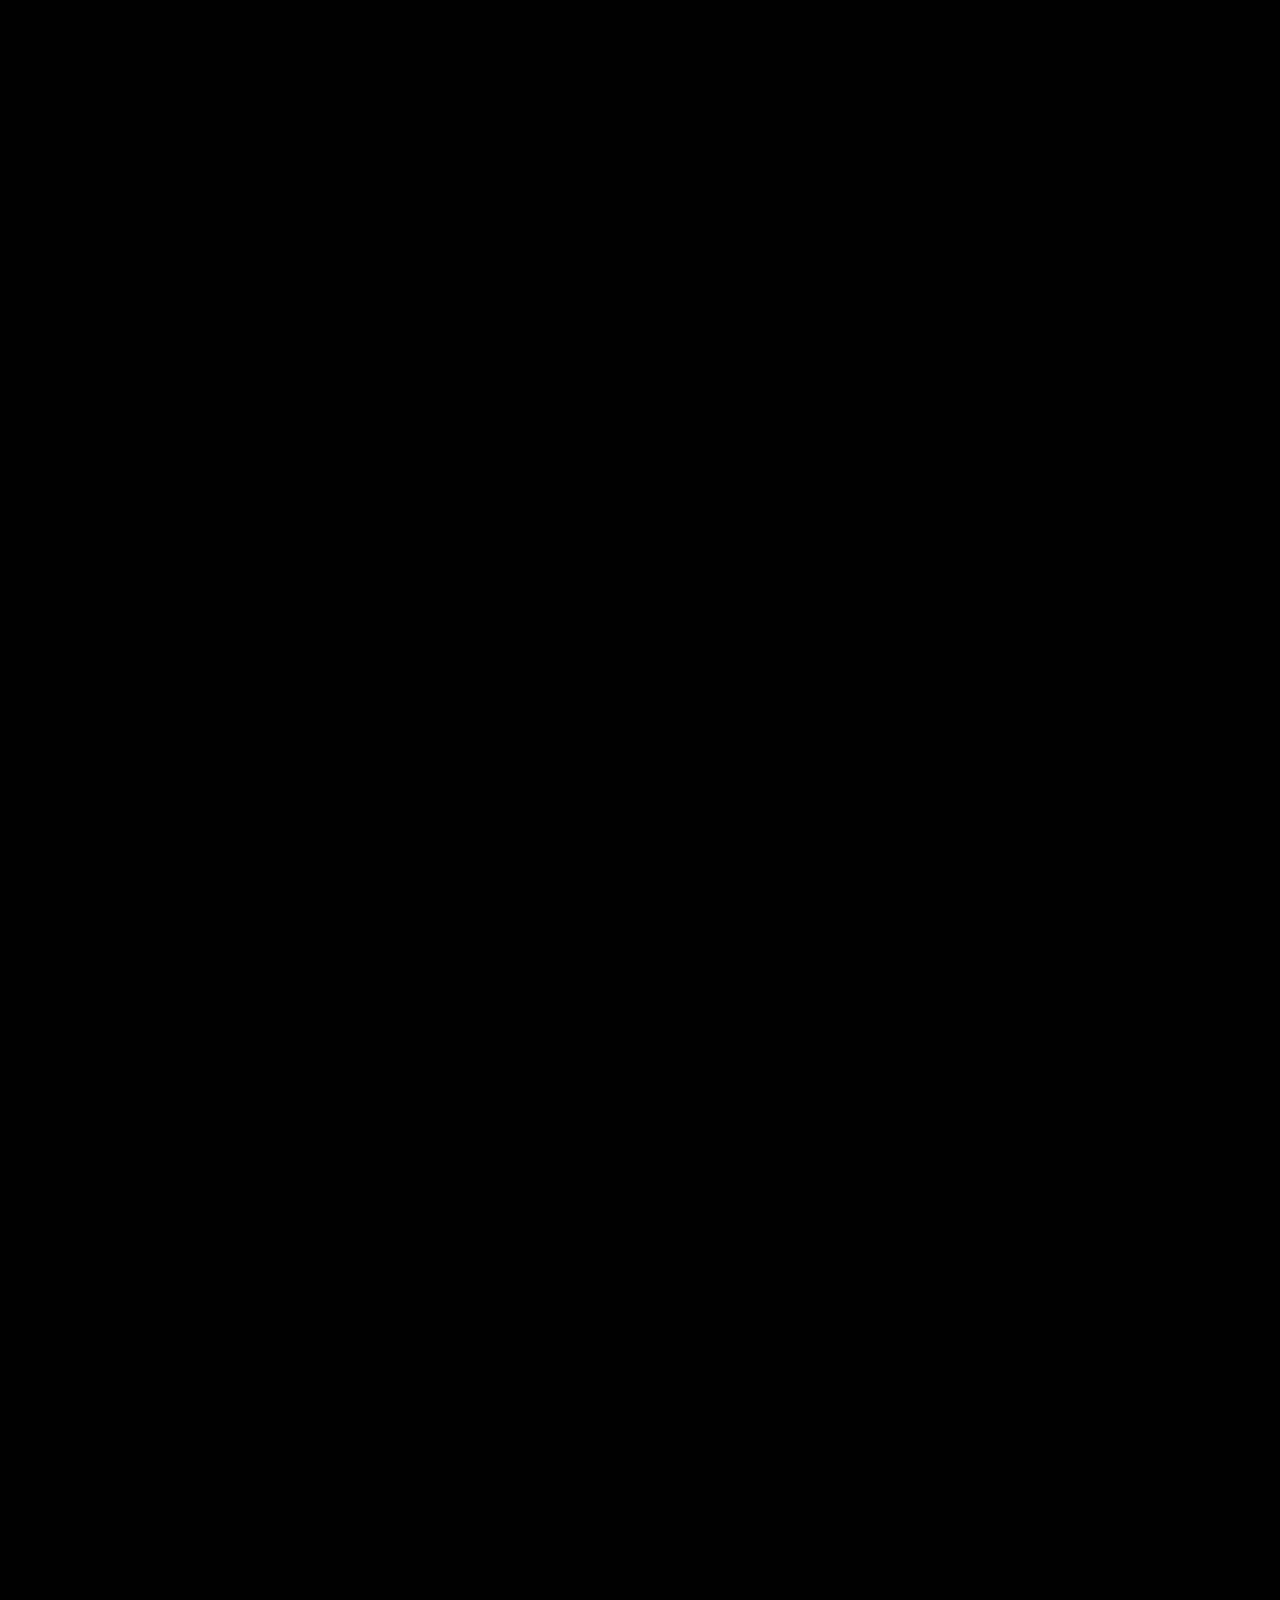
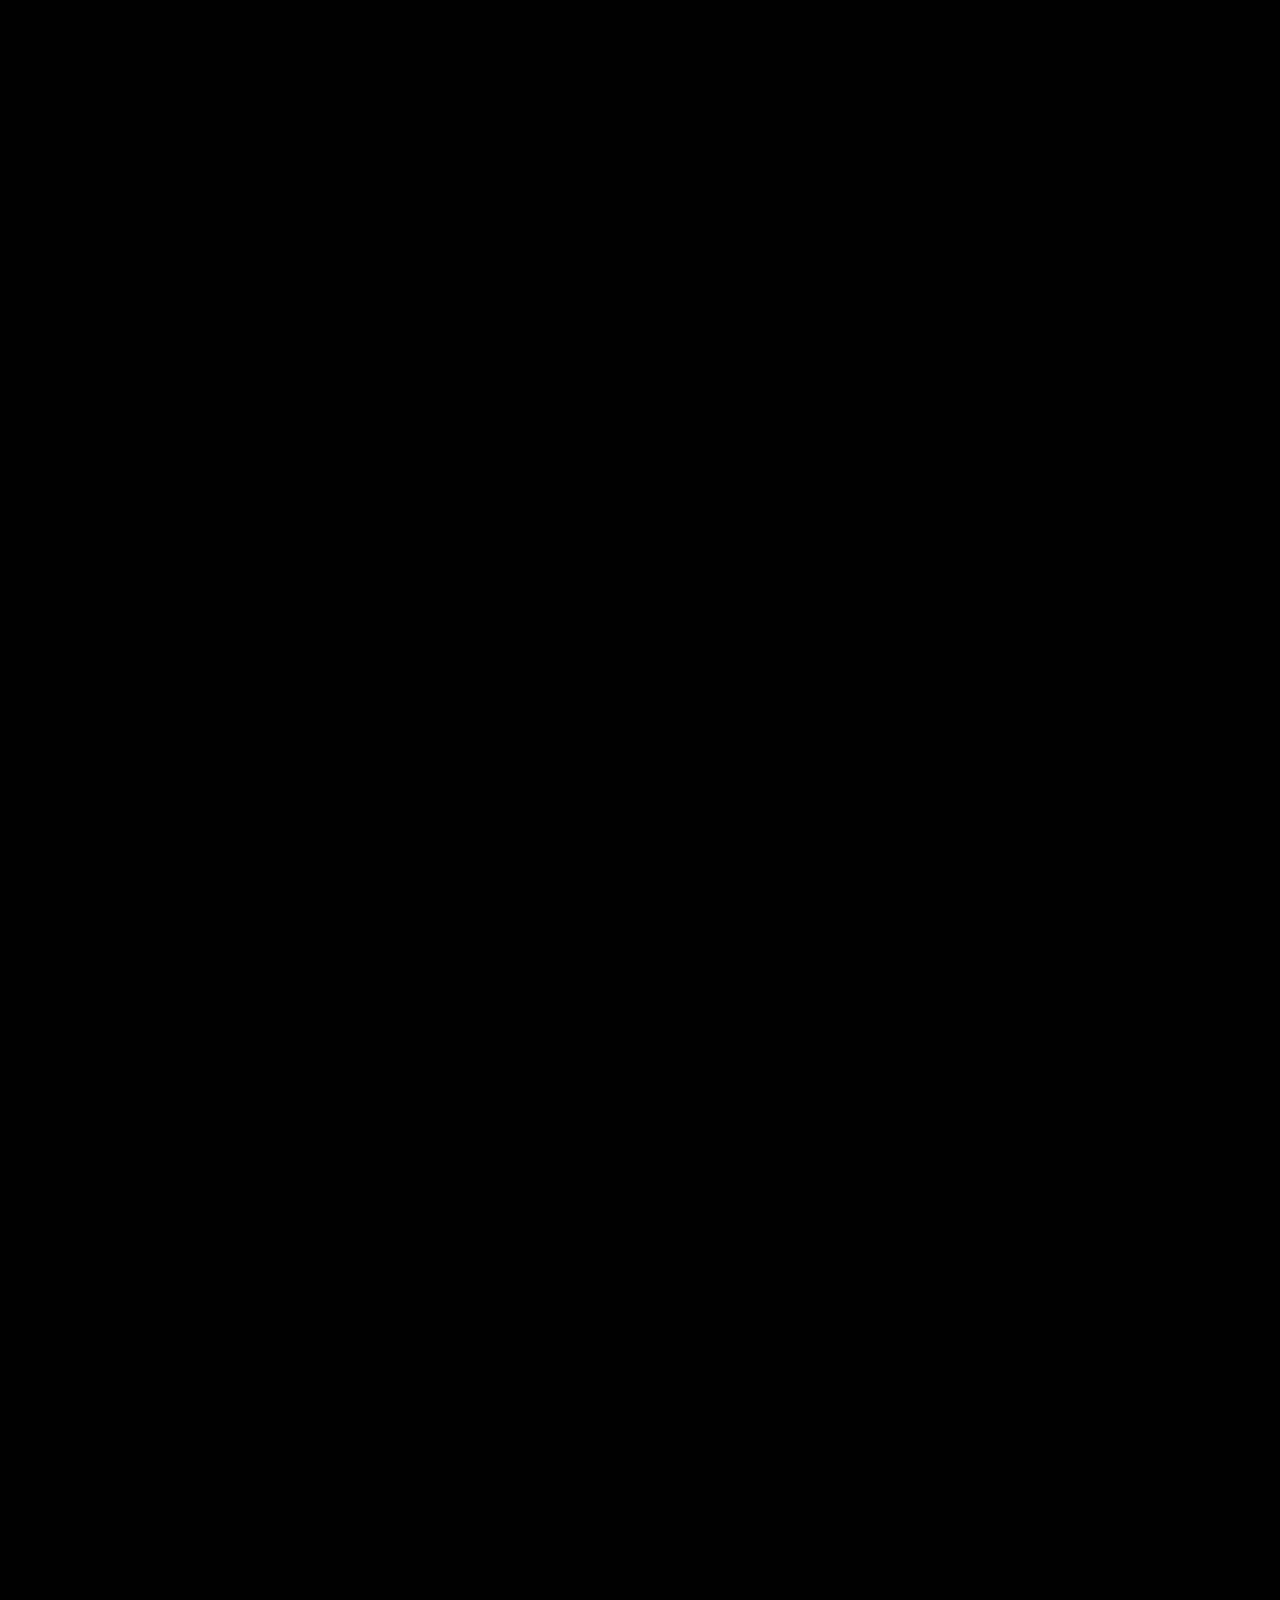
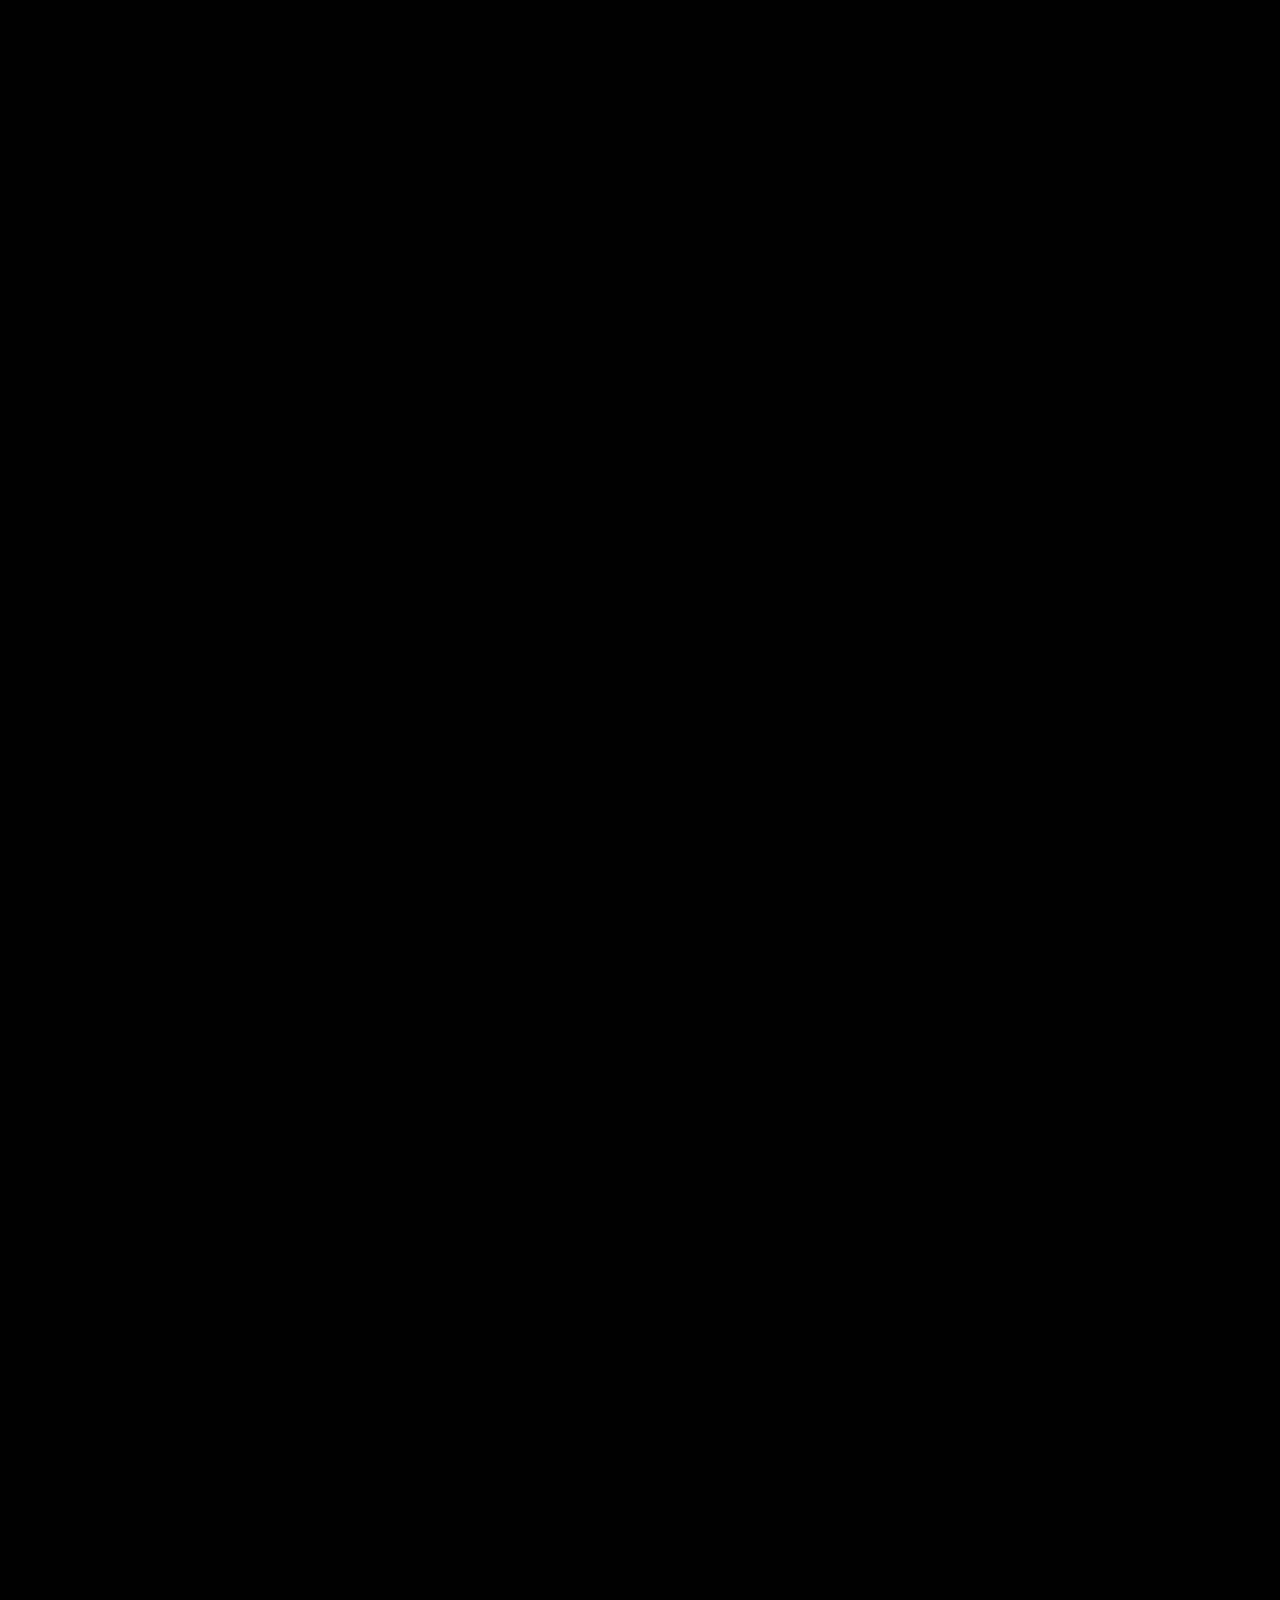
==== index.html @ 95669ede "Host fonts locally and fix mobile vertical alignment" ====
<!DOCTYPE html>
<html lang="en">
<head>
  <meta charset="UTF-8">
  <meta name="viewport" content="width=device-width, initial-scale=1.0">
  <title>The GrowinStones | Mineral Oxi-High-Flow Hydroponics</title>
  <meta name="description" content="Discover The GrowinStones: next-generation mineral oxi-high-flow hydroponics technology for accelerated, solid-state ionic matrix plant cultivation.">
  
  <!-- SEO & Social Meta Tags -->
  <meta property="og:title" content="The GrowinStones | Mineral Oxi-High-Flow Hydroponics">
  <meta property="og:description" content="Next-generation mineral hydroponics combining solid-state ionic matrices with high-oxygen nutrient delivery.">
  <meta property="og:image" content="mineral_fusion.png">
  <meta name="twitter:card" content="summary_large_image">

  <link rel="stylesheet" href="styles.css">
</head>
<body>

  <!-- Header Branding Section -->
  <section id="hero-section">
    <div class="center">
      <h1>
        <br>
        <svg height="40px" xmlns="http://www.w3.org/2000/svg" id="Layer_1" version="1.1" viewBox="0 0 128.38 168.24">
          <defs>
            <style>
              .st0 { fill: #afafaf; }
            </style>
          </defs>
          <g id="H8AvKh">
            <path class="st0" d="M105.41,132.58h0v-6.99c0-1.28-2.1-6.84-2.8-8.28-9.04-18.66-35.46-16.44-46.77-1.28-8.66,11.62-11.28,28.4-1.03,39.92,4.68,5.26,14.22,5.98,19.27,11.34-12.46-4.63-25.99-6.6-39.04-3.13-3.7.98-7.09,2.67-10.61,4.09,3.87-4.86,10.57-7.39,16.47-8.84,2.4-.59,5.07-.56,7.42-1.27.36-.11,1.04.17.69-.73-.77-1.95-4.69-5.72-5.21-7.85-.23-.96.47-3.61.26-5.52-.23-2.2-1.08-4.46-2.51-6.16-.08,1.62,1.01,2.79,1.21,4.58.18,1.6.15,4.43-.32,5.95-.82,2.64-5.54,5.32-7.34,2.67-2.77-7.38-10.82-24.23-20.3-14.4-.78.81-1,2.23-1.93,2.65.44-6.95,3.82-10.96,11.08-10.36-14.91-13.69-32.89-36.11-18.91-56.52,2.91-4.25,7.54-8.59,12.16-10.74.35-1.35-1.03-.98-1.9-1.7-4.97-4.14-4.29-10.9.45-14.93,5.07-4.32,22.25-8.78,21.68-16.81-.37-5.16-6.82-9.45-10.11-12.83,5.83-.32,11.59-.93,17.35.47-4.38-3.95-9.1-8.34-10.12-14.46,2.56,1.92,5.15,2.62,8.14,1.15C43.57,2.16,45.5-.14,45.63,0c.09.09.24.98.71,1.46,3.46,3.58,7.67,4.6,11.83,1.43.77,6.44,5.19,8.59,11.09,6.27.27,4.65,4.54,6.42,8.68,6.51-5.68,6.06-14.25,7.98-22.17,5.55.94,2.04,1.87,3.69,2.53,5.9,5.31,17.77-5.14,31.41-10.11,47.02-1.96,6.16-4.79,17.48,3.95,19.4l4.59-1.71c-1.7,3.18-2.99,6.24-6.09,8.37l-3.54,1.51c11.16-.98,11.28-14,13.63-22.27,10.65-37.52,58.19-30.79,66.06,5.98,5.93,27.7-5.06,55.06-27.15,71.96-.38.29-.93,1.3-1.44.49,15.59-14.76,26.98-40.3,19.17-61.59-6.76-18.42-26.04-20.48-42.79-15.29-.12.85,1.09.48,1.62.42,8.12-.88,14.38-1.86,22.46.8,19.21,6.33,19.5,29.87,14.34,46.12-2.21,6.94-5.72,13.63-9.75,19.66l4.82-13.01c2.63-10.65,2.02-23.1-4.19-32.45-7.57-11.41-20.6-12.86-31.72-5.39,2.42-.09,4.53-1.5,7.13-2.03,20.41-4.14,28.54,15.88,27.11,32.9l-.98,4.56h0ZM43.07,25.01c3.28,1.09,4.4-3.78,1.25-4.21-2.39-.32-3.41,3.49-1.25,4.21ZM22.99,61.22h0c-.11.85,1.09.45,1.68.48,14.78.66,19.8-12.51,20.97-25.06l-3.76,11.42c-3.63,7.73-10.07,12.93-18.89,13.17h0ZM13.35,81.47c-2.92,12.71-2,26.63,8.67,35.44,4.55,3.75,11.46,6.93,17.37,7.22-10.19-3.37-18.92-9.63-23.23-19.68-.96-2.24-2.81-7.47-2.81-9.72,0-3.61-.21-7.53,0-11.09,0-.33,1.27-2.07,0-2.17Z"></path>
          </g>
        </svg>
        <br>The GrowinStones
      </h1>
      <h6>- MINERAL OXI-HIGH-FLOW HYDROPONICS -</h6>
    </div>
  </section>

  <!-- Section 2: Mineral Fusion -->
  <section id="fusion-section">
    <div class="col">
      <div>
        <h2>Mineral Fusion</h2>
        <p>By blending traditional hydroponic solutions with porous volcanic mineral substrates, our system cultivates plants in a rich, solid-state ionic matrix.</p>
      </div>
      <img src="mineral_fusion.png" alt="Futuristic hydroponics setup showcasing glowing crystal rocks and mineral stones" data-z="1">
    </div>
  </section>

  <!-- Section 3: Oxygen Enrichment -->
  <section id="oxygen-section">
    <div class="col">
      <img src="oxi_high_flow.png" alt="High-flow nutrient mist chamber spraying over plant root systems" data-z="1">
      <div class="right">
        <h2>Oxygen Enrichment</h2>
        <p>High-flow oxygenated water cascades continuously over the growth stones, delivering rapid nutrient transport directly to root membranes.</p>
      </div>
    </div>
  </section>

  <!-- Section 4: Final Overlay -->
  <section class="last" id="core-section">
    <img src="core_stone.png" alt="A large glowing crystalline mineral core stone suspended in a containment field" data-z="-1">
    <h2>The Future of Soil</h2>
  </section>

  <!-- Main app script -->
  <script type="module" src="app.js"></script>
</body>
</html>
---- styles.css ----
@font-face {
  font-family: 'Berkshire Swash';
  font-style: normal;
  font-weight: 400;
  font-display: swap;
  src: url('fonts/berkshire-swash.woff2') format('woff2');
}

@font-face {
  font-family: 'JetBrains Mono';
  font-style: normal;
  font-weight: 100 800;
  font-display: swap;
  src: url('fonts/jetbrains-mono-variable.woff2') format('woff2');
}

html, body {
  margin: 0;
  padding: 0;
  width: 100%;
  height: 100%;
  overflow-x: hidden;
  background: black;
}
body {
  font-family: -apple-system, BlinkMacSystemFont, "Segoe UI", Roboto, Helvetica, Arial, sans-serif;
}

section {
  margin: 40vh 20%;
  width: 60%;
  color: white;    
}

.col {
  display: flex;
  flex-direction: row;
  gap: 2em;
  margin: 2em 0;
  align-items: center;
}
.right { text-align: right; }
.center { text-align: center; }

.last {
  margin-bottom: 0;
  display: grid;
  place-items: center;
}
.last > * {
  grid-area: 1 / 1;
}
.last h2 {
  color: black;
  z-index: 10;
}

h1 {
  font-family: "Berkshire Swash", serif;
  font-weight: 400;
  font-style: normal;
  font-size: 6vh;
  margin: 0;
  opacity: 0;
}
h2 {
  font-family: "Berkshire Swash", serif;
  font-size: 6vh;
  margin: 47vh 0;  
  opacity: 0;  
}
h6 {
  font-family: "Iosevka Charon Mono", "JetBrains Mono", monospace;
  font-weight: 300;
  font-style: normal;
  letter-spacing: 5px;
  font-size: 1.8vh;
  margin: 1vh 0;  
  opacity: 0;  
}
p {
  font-family: "JetBrains Mono", monospace;
  font-size: 2.5vh;
  font-weight: 300;
  line-height: 1.6;
  margin: 0;
  opacity: 0;  
}

img { 
  opacity: 0;
  margin: 2em 0;
  width: 100%;
  border-radius: 8px;
}
.col > img {
  max-width: 45%;
  margin: 0;  
}

/* Responsive adjustments */
@media (max-width: 768px) {
  html, body {
    width: 100%;
    overflow-x: hidden;
  }
  section {
    margin: 35vh 8%;
    width: 84%;
  }
  .col {
    flex-direction: column;
    text-align: center;
    gap: 1.5em;
  }
  .col > img {
    max-width: 100%;
  }
  .right {
    text-align: center;
  }
  h1 {
    font-size: 8vw;
  }
  h2 {
    font-size: 8vw;
    margin: 25vh 0;
  }
  h6 {
    font-size: 3vw;
    letter-spacing: 3px;
  }
  p {
    font-size: 4vw;
  }
}
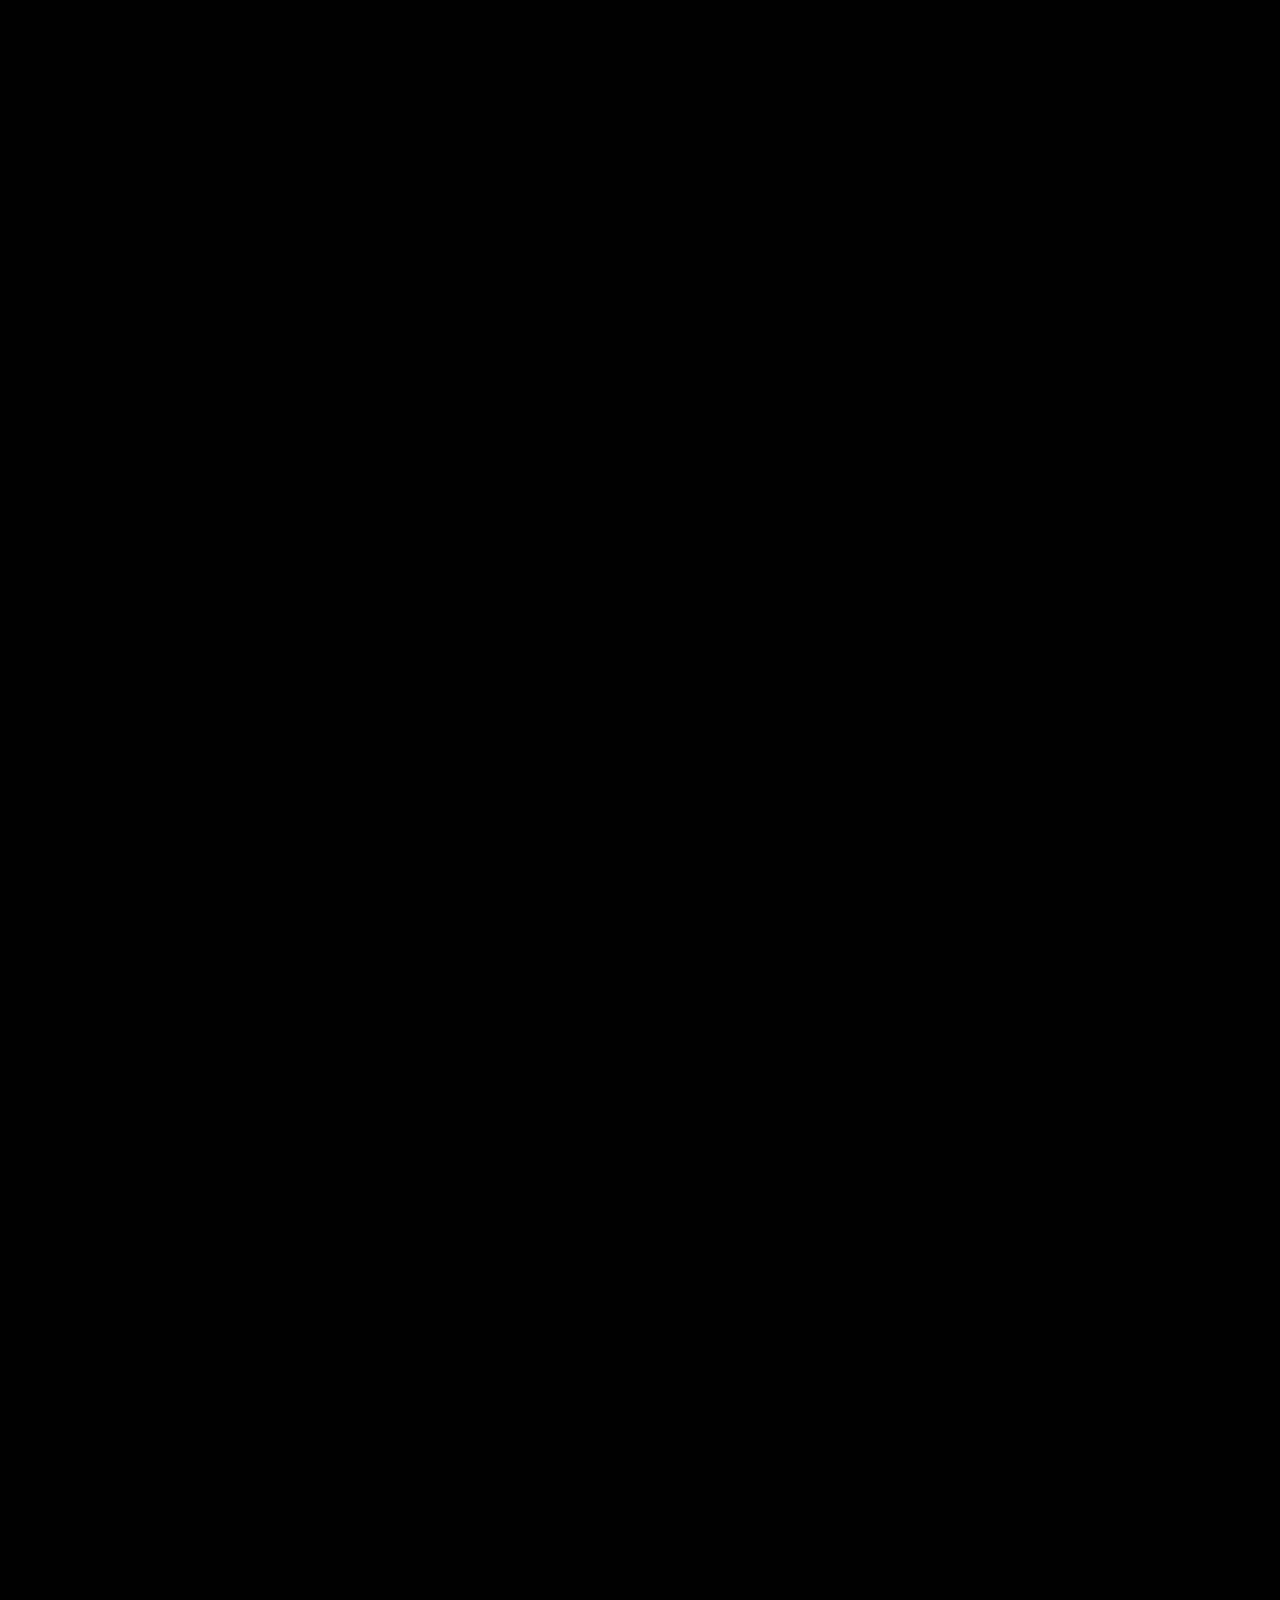
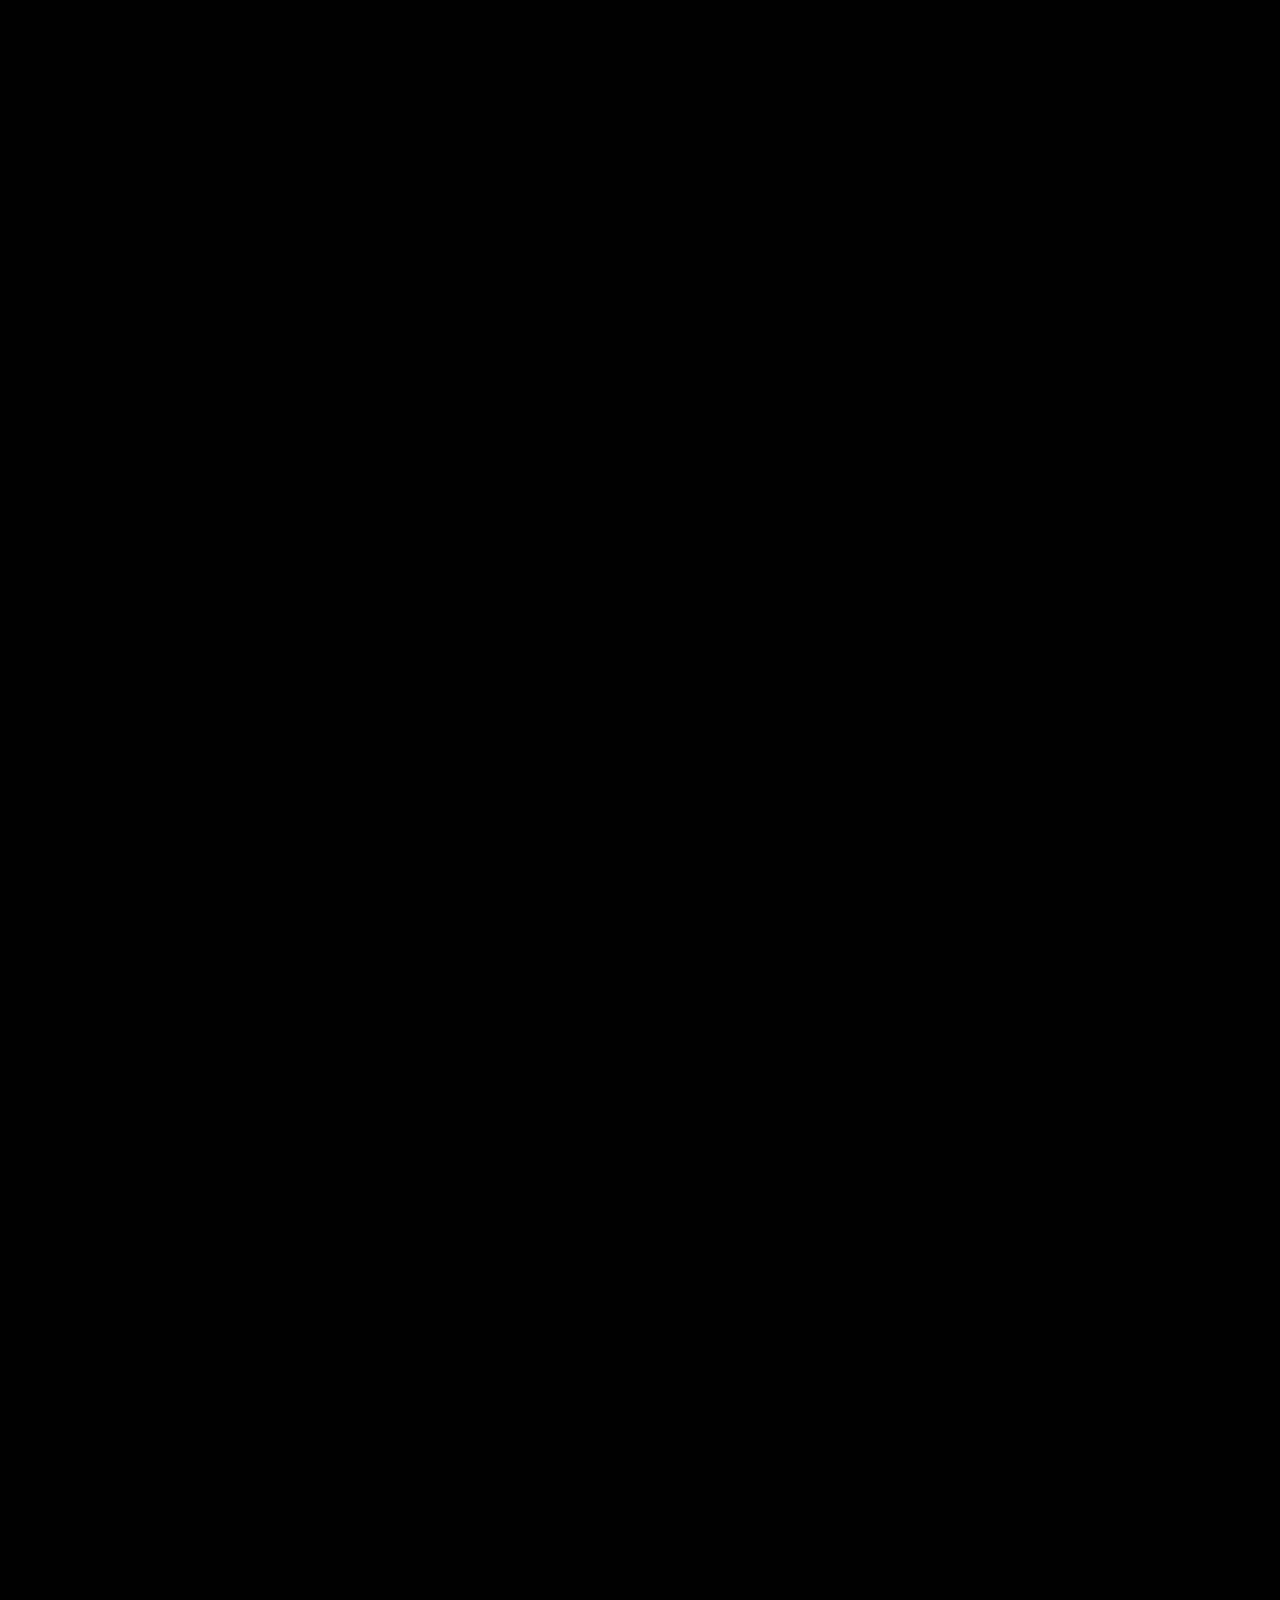
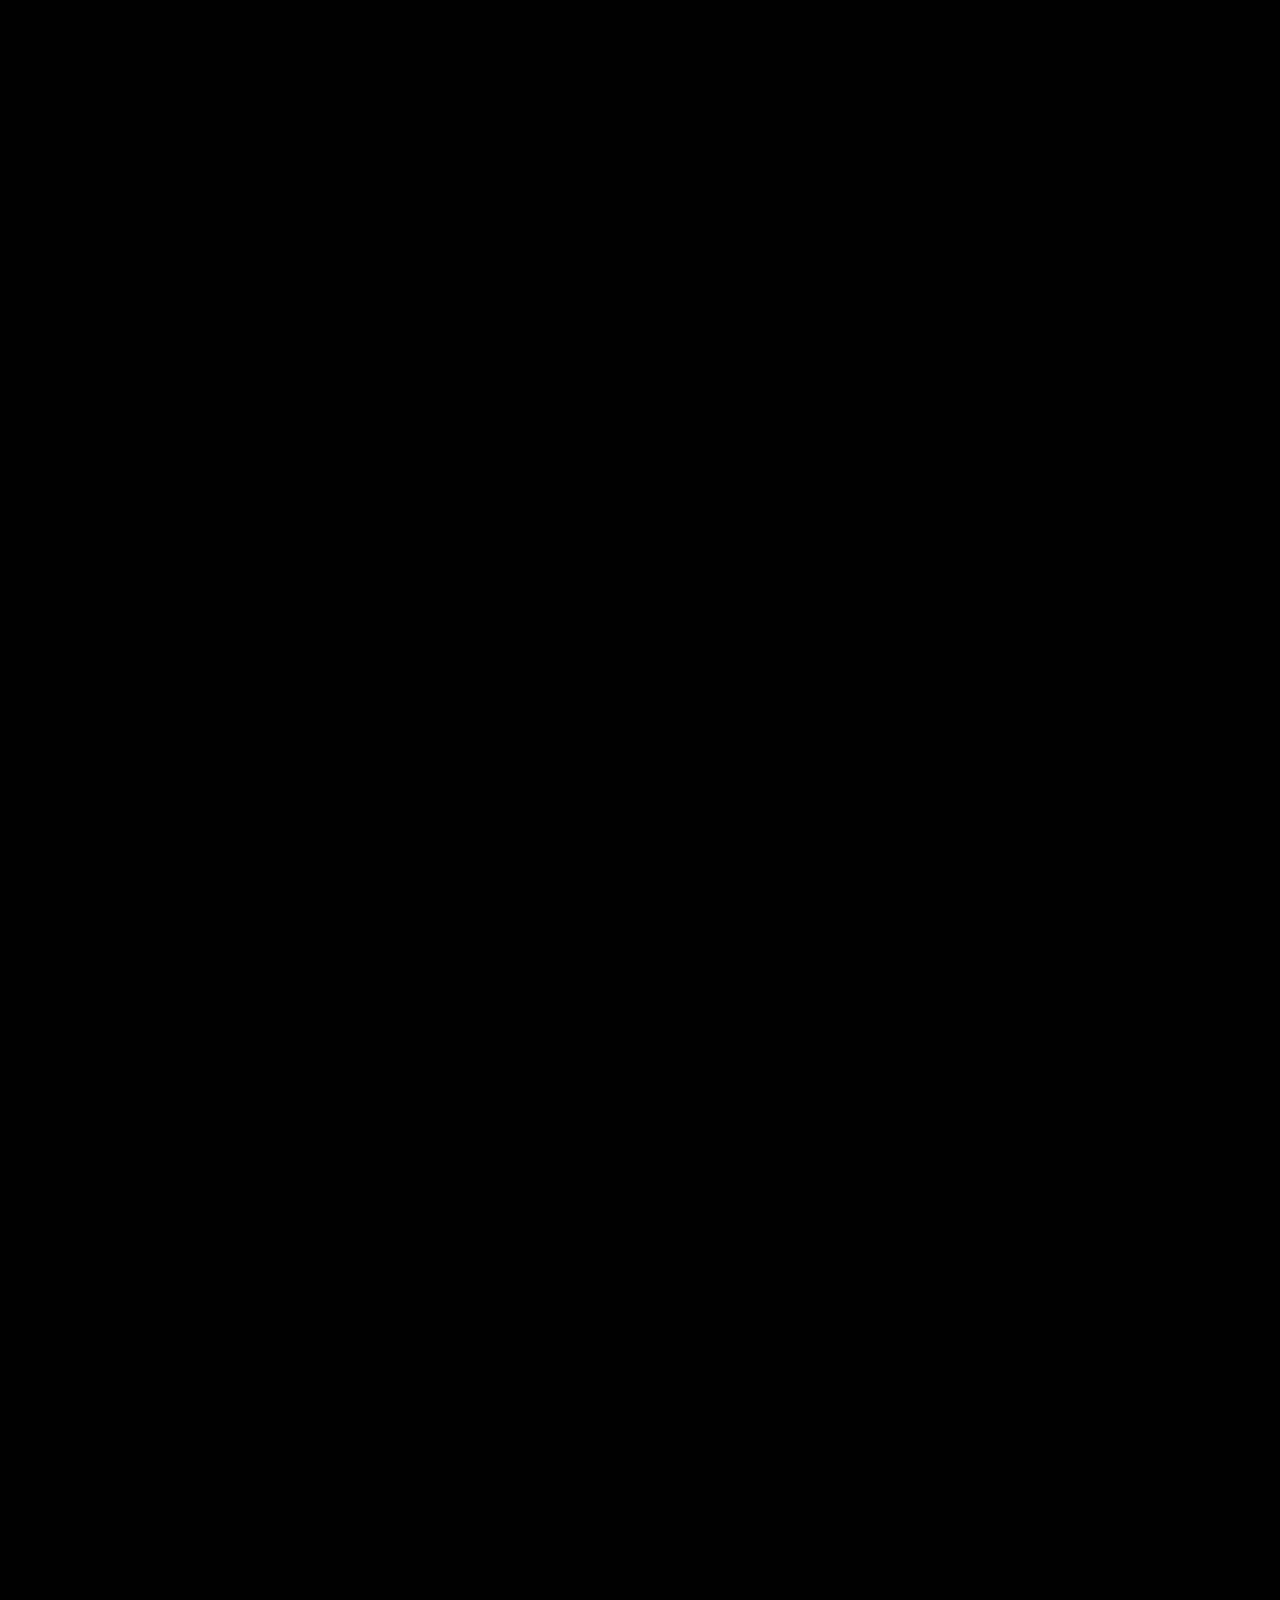
==== commit d0a859a9: "Deploy user modifications from local visual editor" ====
--- a/index.html
+++ b/index.html
@@ -6,7 +6,6 @@
   <title>The GrowinStones | Mineral Oxi-High-Flow Hydroponics</title>
   <meta name="description" content="Discover The GrowinStones: next-generation mineral oxi-high-flow hydroponics technology for accelerated, solid-state ionic matrix plant cultivation.">
   
-  <!-- SEO & Social Meta Tags -->
   <meta property="og:title" content="The GrowinStones | Mineral Oxi-High-Flow Hydroponics">
   <meta property="og:description" content="Next-generation mineral hydroponics combining solid-state ionic matrices with high-oxygen nutrient delivery.">
   <meta property="og:image" content="mineral_fusion.png">
@@ -21,7 +20,7 @@
     <div class="center">
       <h1>
         <br>
-        <svg height="40px" xmlns="http://www.w3.org/2000/svg" id="Layer_1" version="1.1" viewBox="0 0 128.38 168.24">
+        <svg height="80px" xmlns="http://www.w3.org/2000/svg" id="Layer_1" version="1.1" viewBox="0 0 128.38 168.24">
           <defs>
             <style>
               .st0 { fill: #afafaf; }
@@ -33,39 +32,36 @@
         </svg>
         <br>The GrowinStones
       </h1>
-      <h6>- MINERAL OXI-HIGH-FLOW HYDROPONICS -</h6>
+      <h6>- MINERAL OxXI-HIGH-FLOW HYDROPONICS -</h6>
     </div>
   </section>
-
-  <!-- Section 2: Mineral Fusion -->
-  <section id="fusion-section">
+  <!-- Section: Mineral Fusion (Image Right) -->
+  <section>
     <div class="col">
       <div>
         <h2>Mineral Fusion</h2>
         <p>By blending traditional hydroponic solutions with porous volcanic mineral substrates, our system cultivates plants in a rich, solid-state ionic matrix.</p>
       </div>
-      <img src="mineral_fusion.png" alt="Futuristic hydroponics setup showcasing glowing crystal rocks and mineral stones" data-z="1">
+      <img src="mineral_fusion.png" alt="Mineral Fusion" data-z="1">
     </div>
   </section>
-
-  <!-- Section 3: Oxygen Enrichment -->
-  <section id="oxygen-section">
+  <!-- Section: Oxygen Enrichment (Image Left) -->
+  <section>
     <div class="col">
-      <img src="oxi_high_flow.png" alt="High-flow nutrient mist chamber spraying over plant root systems" data-z="1">
+      <img src="oxi_high_flow.png" alt="Oxygen Enrichment" data-z="1">
       <div class="right">
         <h2>Oxygen Enrichment</h2>
         <p>High-flow oxygenated water cascades continuously over the growth stones, delivering rapid nutrient transport directly to root membranes.</p>
       </div>
     </div>
   </section>
-
-  <!-- Section 4: Final Overlay -->
-  <section class="last" id="core-section">
-    <img src="core_stone.png" alt="A large glowing crystalline mineral core stone suspended in a containment field" data-z="-1">
+  <!-- Section: Final Overlay -->
+  <section class="last">
+    <img src="core_stone.png" alt="The Future of Soil" data-z="-1">
     <h2>The Future of Soil</h2>
   </section>
 
   <!-- Main app script -->
   <script type="module" src="app.js"></script>
 </body>
-</html>
+</html>
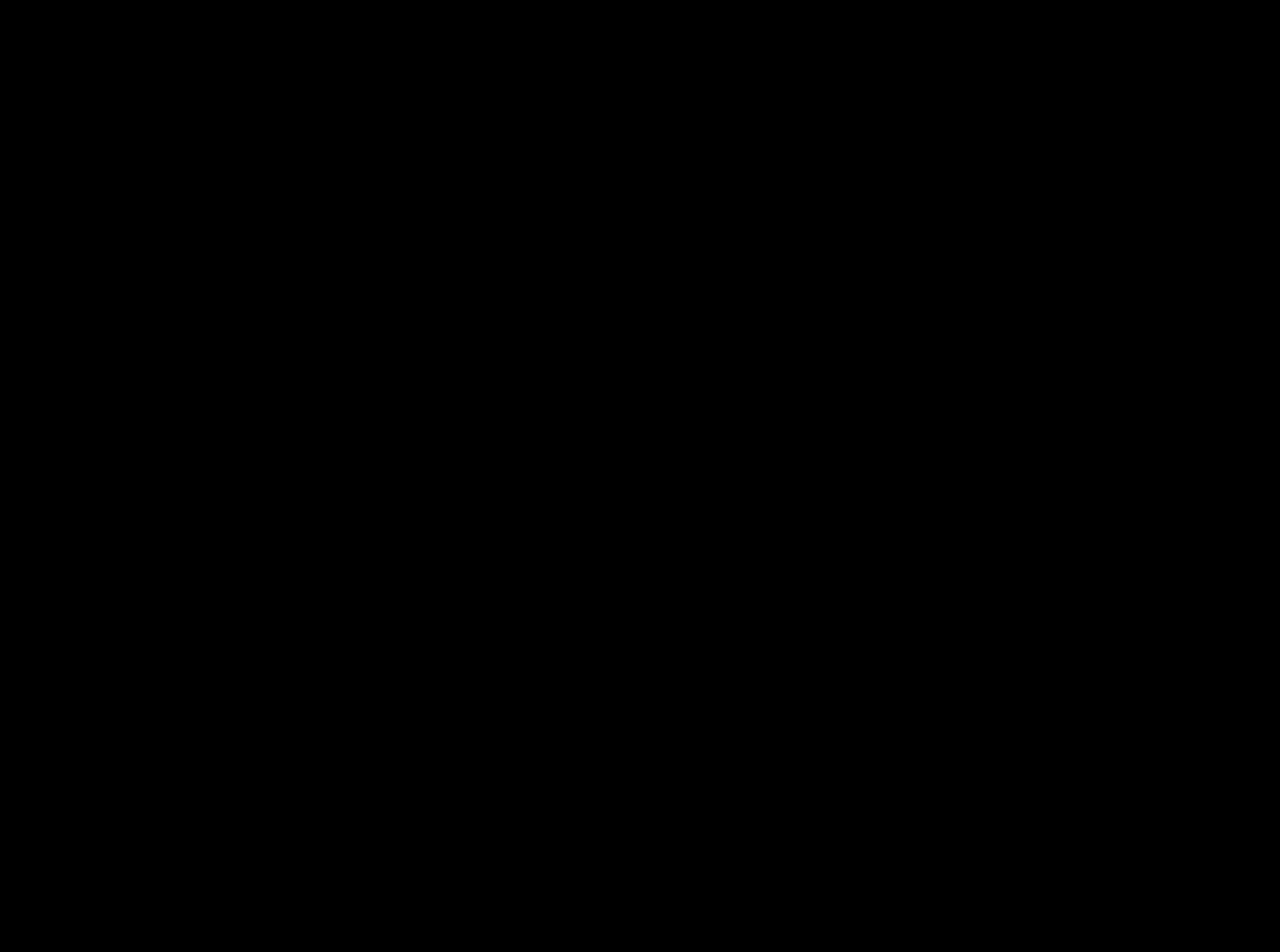
==== commit 34f8132b: "Update layout sections from visual editor" ====
--- a/index.html
+++ b/index.html
@@ -20,7 +20,7 @@
     <div class="center">
       <h1>
         <br>
-        <svg height="80px" xmlns="http://www.w3.org/2000/svg" id="Layer_1" version="1.1" viewBox="0 0 128.38 168.24">
+        <svg height="40px" xmlns="http://www.w3.org/2000/svg" id="Layer_1" version="1.1" viewBox="0 0 128.38 168.24">
           <defs>
             <style>
               .st0 { fill: #afafaf; }
@@ -35,31 +35,6 @@
       <h6>- MINERAL OxXI-HIGH-FLOW HYDROPONICS -</h6>
     </div>
   </section>
-  <!-- Section: Mineral Fusion (Image Right) -->
-  <section>
-    <div class="col">
-      <div>
-        <h2>Mineral Fusion</h2>
-        <p>By blending traditional hydroponic solutions with porous volcanic mineral substrates, our system cultivates plants in a rich, solid-state ionic matrix.</p>
-      </div>
-      <img src="mineral_fusion.png" alt="Mineral Fusion" data-z="1">
-    </div>
-  </section>
-  <!-- Section: Oxygen Enrichment (Image Left) -->
-  <section>
-    <div class="col">
-      <img src="oxi_high_flow.png" alt="Oxygen Enrichment" data-z="1">
-      <div class="right">
-        <h2>Oxygen Enrichment</h2>
-        <p>High-flow oxygenated water cascades continuously over the growth stones, delivering rapid nutrient transport directly to root membranes.</p>
-      </div>
-    </div>
-  </section>
-  <!-- Section: Final Overlay -->
-  <section class="last">
-    <img src="core_stone.png" alt="The Future of Soil" data-z="-1">
-    <h2>The Future of Soil</h2>
-  </section>
 
   <!-- Main app script -->
   <script type="module" src="app.js"></script>
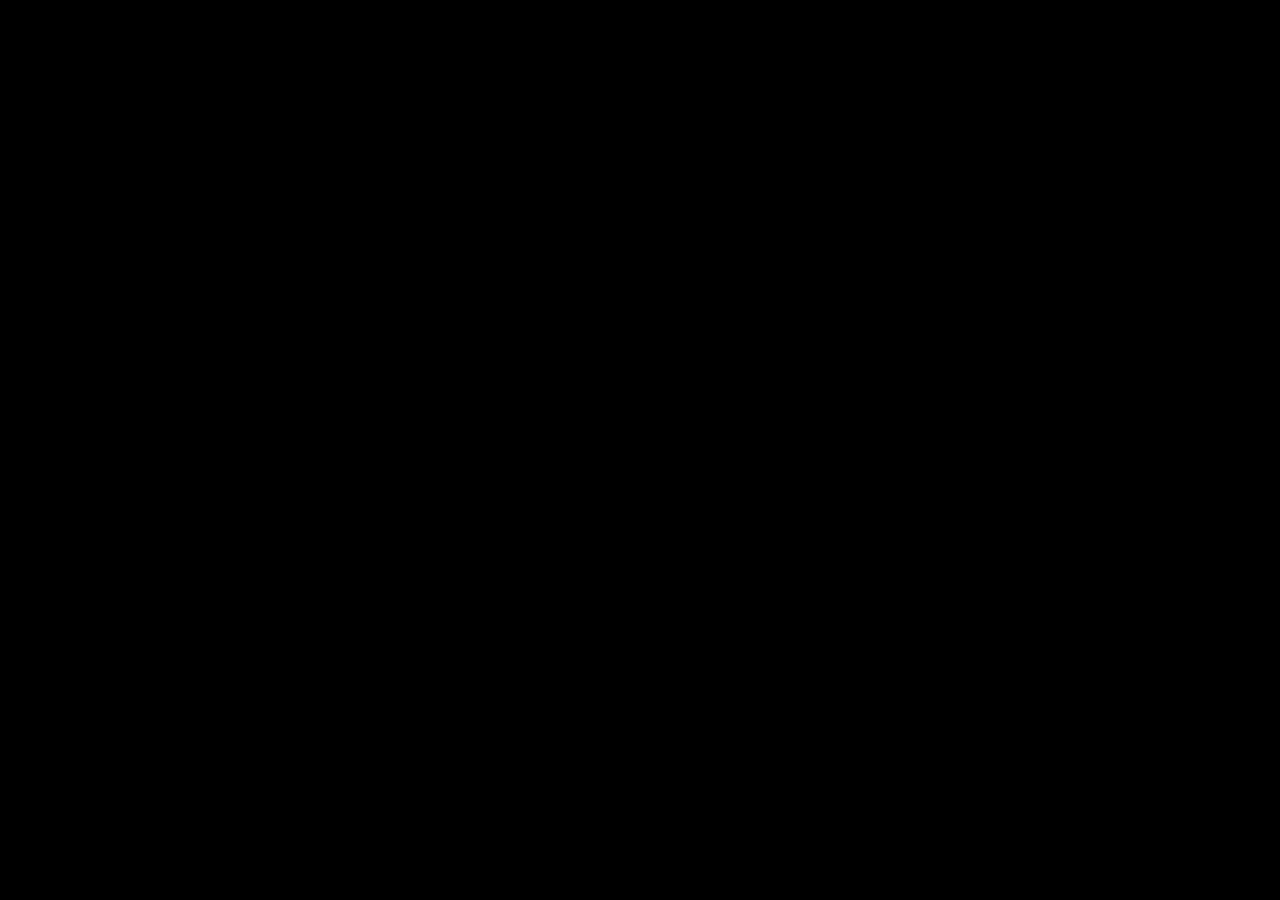
==== commit 6e1b0200: "Update layout and styling from visual editor" ====
--- a/index.html
+++ b/index.html
@@ -32,7 +32,7 @@
         </svg>
         <br>The GrowinStones
       </h1>
-      <h6>- MINERAL OxXI-HIGH-FLOW HYDROPONICS -</h6>
+      <h6>- MINERAL OXI-HIGH-FLOW HYDROPONICS -</h6>
     </div>
   </section>
 
--- a/styles.css
+++ b/styles.css
@@ -59,32 +59,36 @@
   font-family: "Berkshire Swash", serif;
   font-weight: 400;
   font-style: normal;
-  font-size: 6vh;
+  font-size: 3.2vh;
   margin: 0;
   opacity: 0;
+  color: #ffffff;
 }
 h2 {
   font-family: "Berkshire Swash", serif;
-  font-size: 6vh;
+  font-size: 3vh;
   margin: 47vh 0;  
   opacity: 0;  
+  color: #ffffff;
 }
 h6 {
   font-family: "Iosevka Charon Mono", "JetBrains Mono", monospace;
   font-weight: 300;
   font-style: normal;
   letter-spacing: 5px;
-  font-size: 1.8vh;
+  font-size: 1.5vh;
   margin: 1vh 0;  
   opacity: 0;  
+  color: #ffffff;
 }
 p {
   font-family: "JetBrains Mono", monospace;
-  font-size: 2.5vh;
+  font-size: 2.1vh;
   font-weight: 300;
   line-height: 1.6;
   margin: 0;
   opacity: 0;  
+  color: white;
 }
 
 img { 
@@ -123,7 +127,7 @@
     font-size: 8vw;
   }
   h2 {
-    font-size: 8vw;
+    font-size: 7vw;
     margin: 25vh 0;
   }
   h6 {
@@ -131,6 +135,6 @@
     letter-spacing: 3px;
   }
   p {
-    font-size: 4vw;
+    font-size: 3.6vw;
   }
 }
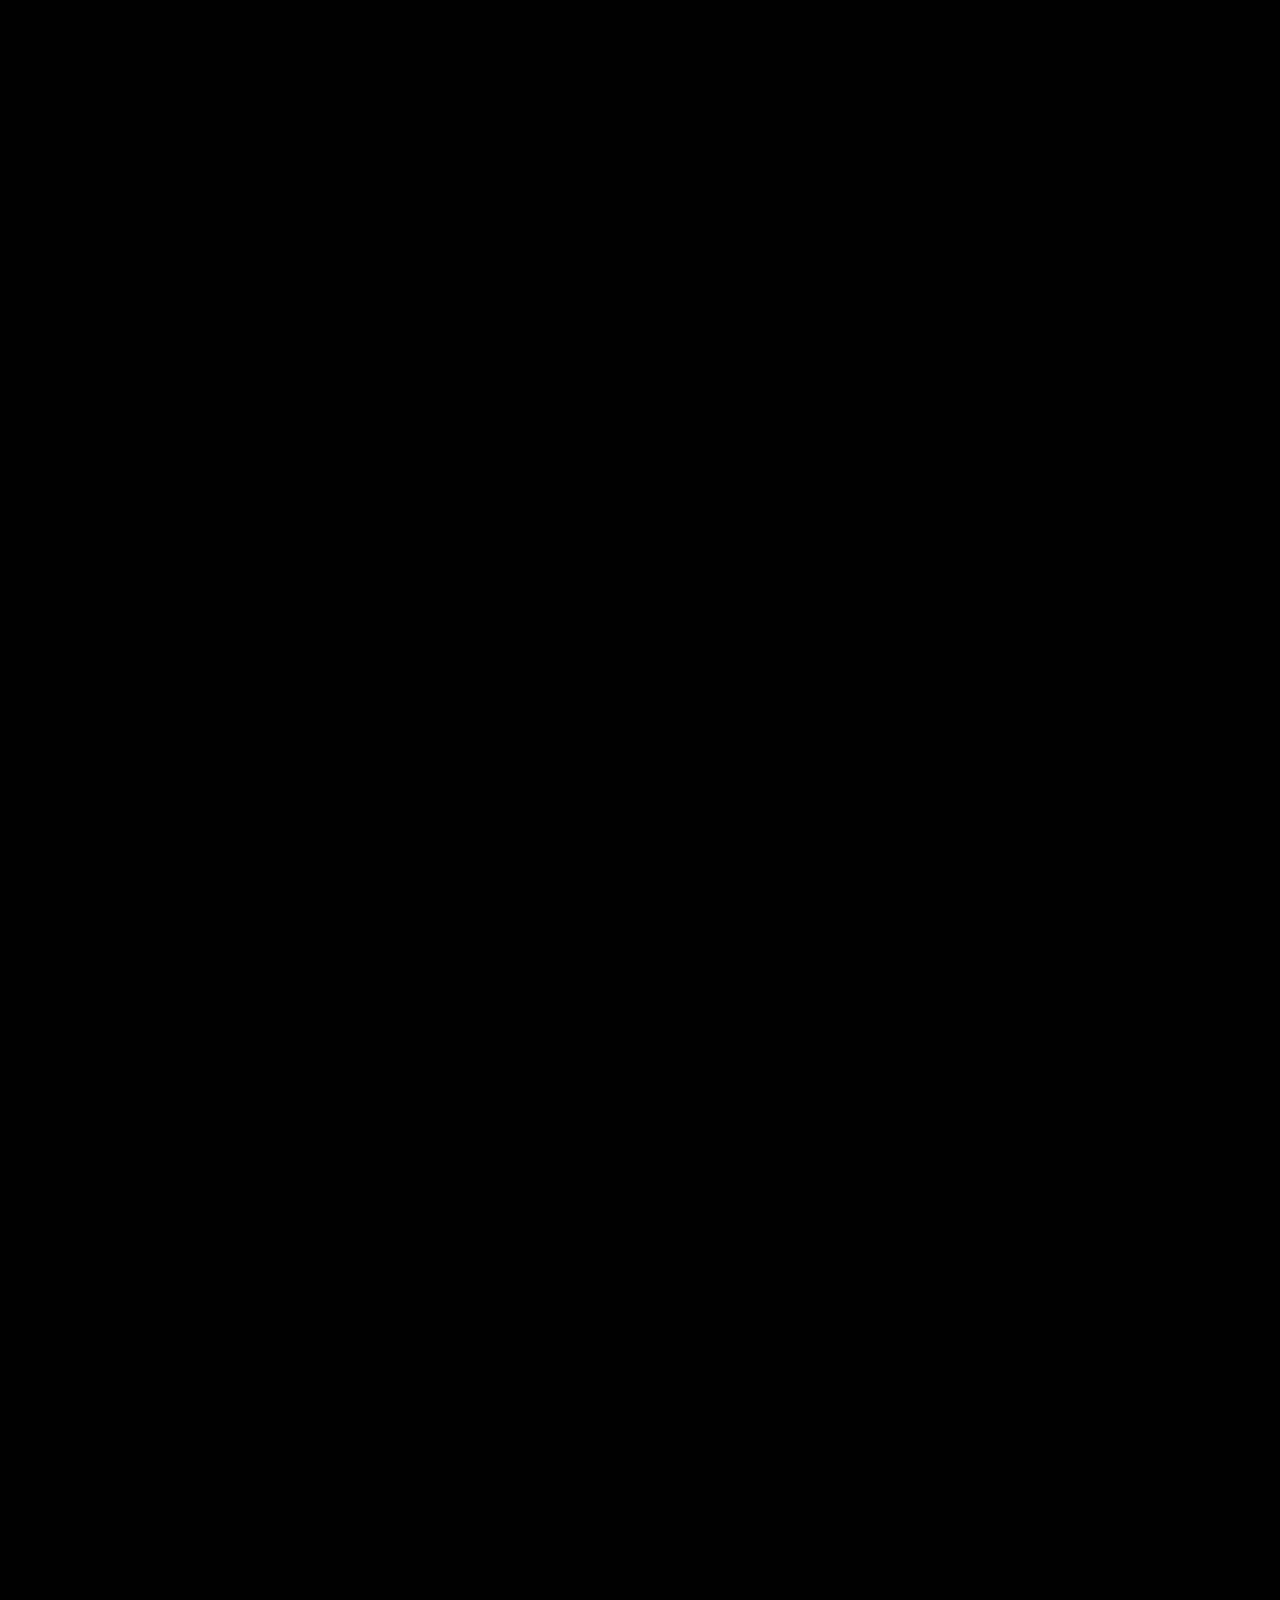
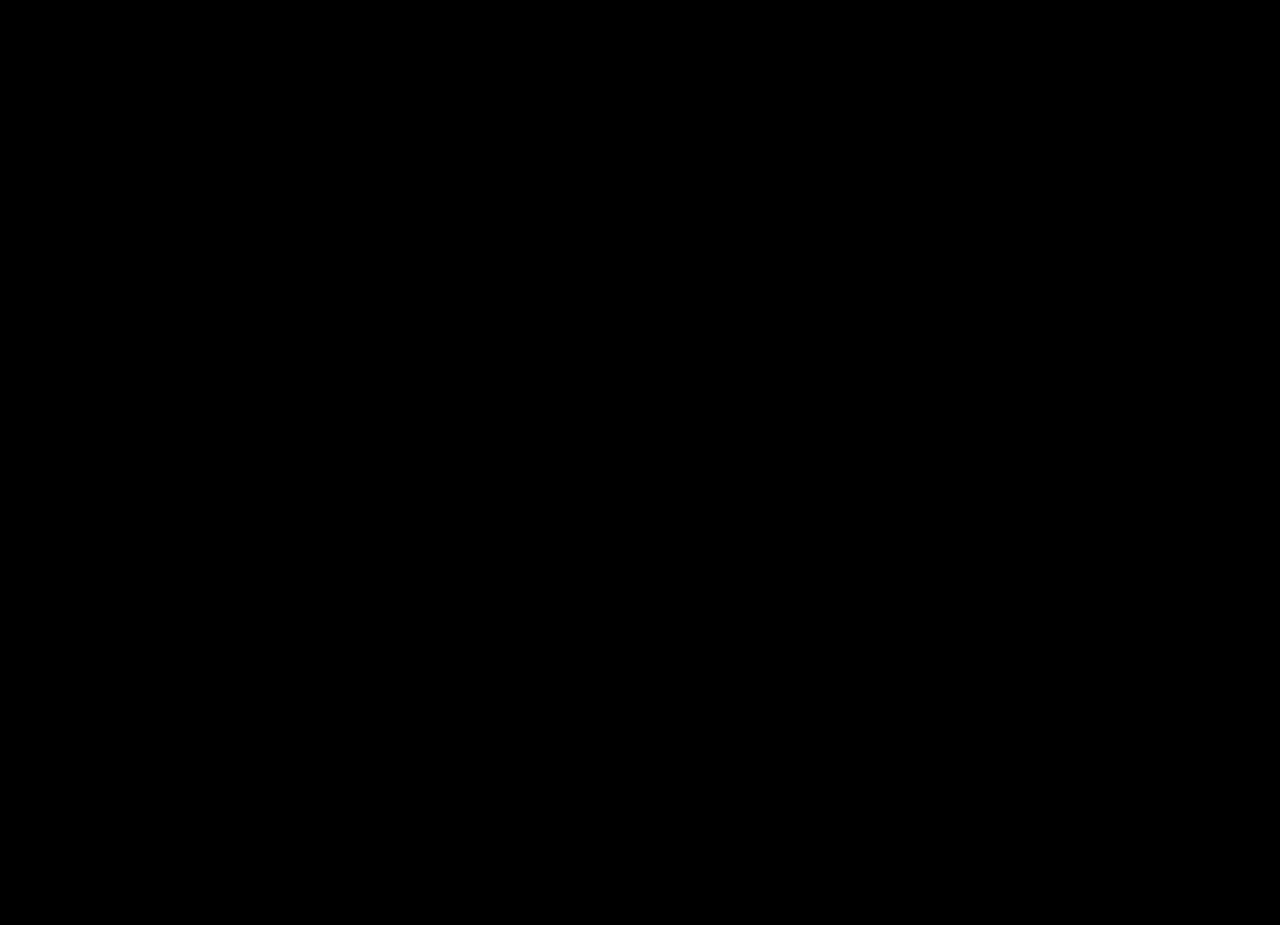
==== commit d5903d95: "Update layout system: add text-only sections, per-section mobile margins, text alignment, and font-w" ====
--- a/index.html
+++ b/index.html
@@ -17,6 +17,7 @@
 
   <!-- Header Branding Section -->
   <section id="hero-section">
+    <canvas id="hero-canvas"></canvas>
     <div class="center">
       <h1>
         <br>
@@ -29,10 +30,19 @@
           <g id="H8AvKh">
             <path class="st0" d="M105.41,132.58h0v-6.99c0-1.28-2.1-6.84-2.8-8.28-9.04-18.66-35.46-16.44-46.77-1.28-8.66,11.62-11.28,28.4-1.03,39.92,4.68,5.26,14.22,5.98,19.27,11.34-12.46-4.63-25.99-6.6-39.04-3.13-3.7.98-7.09,2.67-10.61,4.09,3.87-4.86,10.57-7.39,16.47-8.84,2.4-.59,5.07-.56,7.42-1.27.36-.11,1.04.17.69-.73-.77-1.95-4.69-5.72-5.21-7.85-.23-.96.47-3.61.26-5.52-.23-2.2-1.08-4.46-2.51-6.16-.08,1.62,1.01,2.79,1.21,4.58.18,1.6.15,4.43-.32,5.95-.82,2.64-5.54,5.32-7.34,2.67-2.77-7.38-10.82-24.23-20.3-14.4-.78.81-1,2.23-1.93,2.65.44-6.95,3.82-10.96,11.08-10.36-14.91-13.69-32.89-36.11-18.91-56.52,2.91-4.25,7.54-8.59,12.16-10.74.35-1.35-1.03-.98-1.9-1.7-4.97-4.14-4.29-10.9.45-14.93,5.07-4.32,22.25-8.78,21.68-16.81-.37-5.16-6.82-9.45-10.11-12.83,5.83-.32,11.59-.93,17.35.47-4.38-3.95-9.1-8.34-10.12-14.46,2.56,1.92,5.15,2.62,8.14,1.15C43.57,2.16,45.5-.14,45.63,0c.09.09.24.98.71,1.46,3.46,3.58,7.67,4.6,11.83,1.43.77,6.44,5.19,8.59,11.09,6.27.27,4.65,4.54,6.42,8.68,6.51-5.68,6.06-14.25,7.98-22.17,5.55.94,2.04,1.87,3.69,2.53,5.9,5.31,17.77-5.14,31.41-10.11,47.02-1.96,6.16-4.79,17.48,3.95,19.4l4.59-1.71c-1.7,3.18-2.99,6.24-6.09,8.37l-3.54,1.51c11.16-.98,11.28-14,13.63-22.27,10.65-37.52,58.19-30.79,66.06,5.98,5.93,27.7-5.06,55.06-27.15,71.96-.38.29-.93,1.3-1.44.49,15.59-14.76,26.98-40.3,19.17-61.59-6.76-18.42-26.04-20.48-42.79-15.29-.12.85,1.09.48,1.62.42,8.12-.88,14.38-1.86,22.46.8,19.21,6.33,19.5,29.87,14.34,46.12-2.21,6.94-5.72,13.63-9.75,19.66l4.82-13.01c2.63-10.65,2.02-23.1-4.19-32.45-7.57-11.41-20.6-12.86-31.72-5.39,2.42-.09,4.53-1.5,7.13-2.03,20.41-4.14,28.54,15.88,27.11,32.9l-.98,4.56h0ZM43.07,25.01c3.28,1.09,4.4-3.78,1.25-4.21-2.39-.32-3.41,3.49-1.25,4.21ZM22.99,61.22h0c-.11.85,1.09.45,1.68.48,14.78.66,19.8-12.51,20.97-25.06l-3.76,11.42c-3.63,7.73-10.07,12.93-18.89,13.17h0ZM13.35,81.47c-2.92,12.71-2,26.63,8.67,35.44,4.55,3.75,11.46,6.93,17.37,7.22-10.19-3.37-18.92-9.63-23.23-19.68-.96-2.24-2.81-7.47-2.81-9.72,0-3.61-.21-7.53,0-11.09,0-.33,1.27-2.07,0-2.17Z"></path>
           </g>
-        </svg>
-        <br>The GrowinStones
+        </svg> The GrowinStones
       </h1>
       <h6>- MINERAL OXI-HIGH-FLOW HYDROPONICS -</h6>
+    </div>
+  </section>
+  <!-- Section: New Section (Image Left) -->
+  <section>
+    <div class="col">
+      <img src="mineral_fusion.png" alt="New Section" data-z="1">
+      <div class="right">
+        <h2>New Section</h2>
+        <p>Edit this text blocks.</p>
+      </div>
     </div>
   </section>
 
--- a/styles.css
+++ b/styles.css
@@ -20,7 +20,7 @@
   width: 100%;
   height: 100%;
   overflow-x: hidden;
-  background: black;
+  background: #000000;
 }
 body {
   font-family: -apple-system, BlinkMacSystemFont, "Segoe UI", Roboto, Helvetica, Arial, sans-serif;
@@ -29,7 +29,32 @@
 section {
   margin: 40vh 20%;
   width: 60%;
-  color: white;    
+}
+
+#hero-section {
+  margin: 0;
+  width: 100%;
+  height: 100vh;
+  display: flex;
+  align-items: center;
+  justify-content: center;
+  position: relative;
+  overflow: hidden;
+}
+
+#hero-canvas {
+  position: absolute;
+  top: 0;
+  left: 0;
+  width: 100%;
+  height: 100%;
+  z-index: 1;
+}
+
+#hero-section .center {
+  position: relative;
+  z-index: 10;
+  pointer-events: none;
 }
 
 .col {
@@ -58,24 +83,23 @@
 h1 {
   font-family: "Berkshire Swash", serif;
   font-weight: 400;
-  font-style: normal;
-  font-size: 3.2vh;
+  font-size: 2.6vh;
   margin: 0;
   opacity: 0;
   color: #ffffff;
 }
 h2 {
   font-family: "Berkshire Swash", serif;
-  font-size: 3vh;
+  font-weight: 400;
+  font-size: 2.6vh;
   margin: 47vh 0;  
   opacity: 0;  
-  color: #ffffff;
+  color: black;
 }
 h6 {
-  font-family: "Iosevka Charon Mono", "JetBrains Mono", monospace;
+  font-family: 'Inter', sans-serif;
   font-weight: 300;
-  font-style: normal;
-  letter-spacing: 5px;
+  letter-spacing: 3.5px;
   font-size: 1.5vh;
   margin: 1vh 0;  
   opacity: 0;  
@@ -84,11 +108,11 @@
 p {
   font-family: "JetBrains Mono", monospace;
   font-size: 2.1vh;
-  font-weight: 300;
+  font-weight: 700;
   line-height: 1.6;
   margin: 0;
   opacity: 0;  
-  color: white;
+  color: #ffffff;
 }
 
 img { 
@@ -102,6 +126,18 @@
   margin: 0;  
 }
 
+.text-only {
+  display: flex;
+  flex-direction: column;
+  gap: 1.5em;
+}
+.text-only h2 {
+  margin: 0;
+}
+.text-only p {
+  margin: 0;
+}
+
 /* Responsive adjustments */
 @media (max-width: 768px) {
   html, body {
@@ -109,8 +145,13 @@
     overflow-x: hidden;
   }
   section {
-    margin: 35vh 8%;
+    margin: var(--m-margin, 35vh) 8%;
     width: 84%;
+  }
+  #hero-section {
+    margin: 0;
+    width: 100%;
+    height: 100vh;
   }
   .col {
     flex-direction: column;
@@ -127,14 +168,13 @@
     font-size: 8vw;
   }
   h2 {
-    font-size: 7vw;
+    font-size: 8vw;
     margin: 25vh 0;
   }
   h6 {
     font-size: 3vw;
-    letter-spacing: 3px;
   }
   p {
-    font-size: 3.6vw;
+    font-size: 4vw;
   }
 }
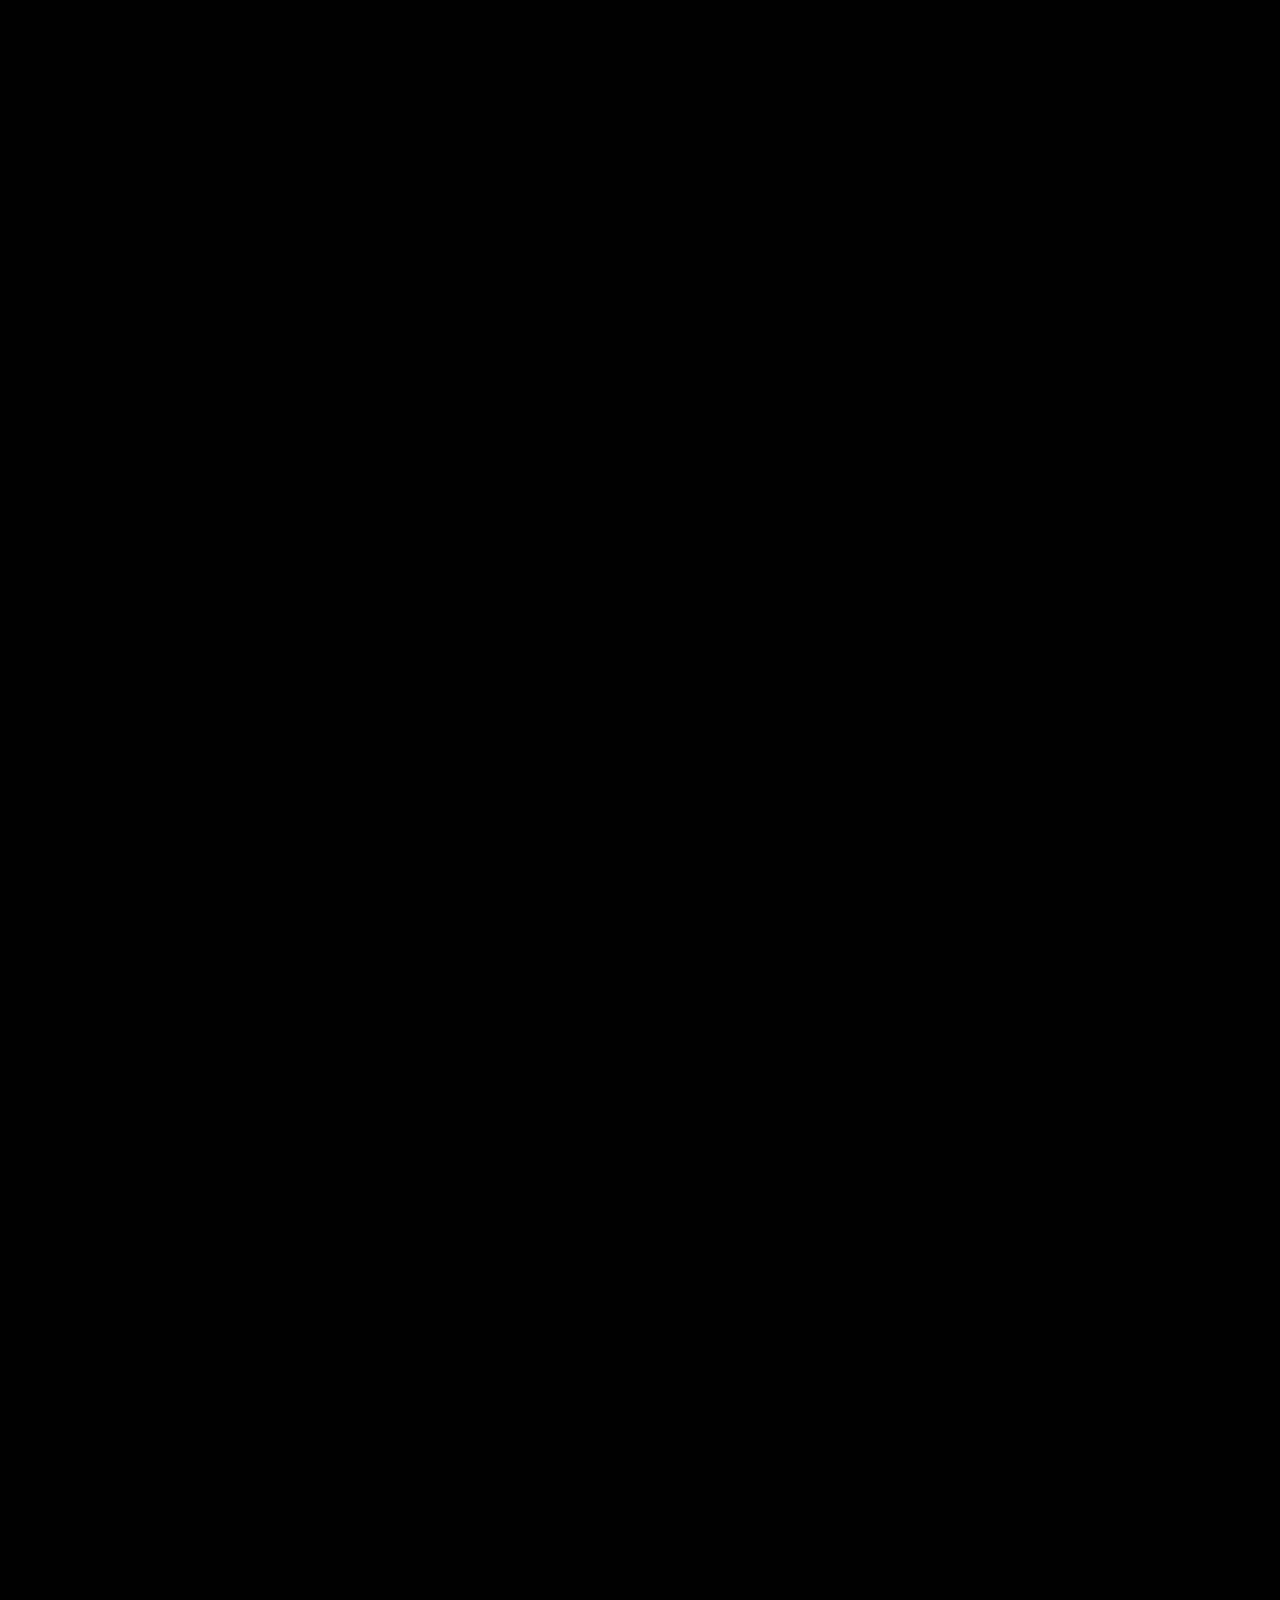
==== commit 4714460b: "Hide page scrollbar and add option to disable animated hero background" ====
--- a/index.html
+++ b/index.html
@@ -16,12 +16,12 @@
 <body>
 
   <!-- Header Branding Section -->
-  <section id="hero-section">
+  <section id="hero-section" style="--m-margin: 35vh;">
     <canvas id="hero-canvas"></canvas>
     <div class="center">
       <h1>
         <br>
-        <svg height="40px" xmlns="http://www.w3.org/2000/svg" id="Layer_1" version="1.1" viewBox="0 0 128.38 168.24">
+        <svg height="80px" xmlns="http://www.w3.org/2000/svg" id="Layer_1" version="1.1" viewBox="0 0 128.38 168.24">
           <defs>
             <style>
               .st0 { fill: #afafaf; }
@@ -30,20 +30,16 @@
           <g id="H8AvKh">
             <path class="st0" d="M105.41,132.58h0v-6.99c0-1.28-2.1-6.84-2.8-8.28-9.04-18.66-35.46-16.44-46.77-1.28-8.66,11.62-11.28,28.4-1.03,39.92,4.68,5.26,14.22,5.98,19.27,11.34-12.46-4.63-25.99-6.6-39.04-3.13-3.7.98-7.09,2.67-10.61,4.09,3.87-4.86,10.57-7.39,16.47-8.84,2.4-.59,5.07-.56,7.42-1.27.36-.11,1.04.17.69-.73-.77-1.95-4.69-5.72-5.21-7.85-.23-.96.47-3.61.26-5.52-.23-2.2-1.08-4.46-2.51-6.16-.08,1.62,1.01,2.79,1.21,4.58.18,1.6.15,4.43-.32,5.95-.82,2.64-5.54,5.32-7.34,2.67-2.77-7.38-10.82-24.23-20.3-14.4-.78.81-1,2.23-1.93,2.65.44-6.95,3.82-10.96,11.08-10.36-14.91-13.69-32.89-36.11-18.91-56.52,2.91-4.25,7.54-8.59,12.16-10.74.35-1.35-1.03-.98-1.9-1.7-4.97-4.14-4.29-10.9.45-14.93,5.07-4.32,22.25-8.78,21.68-16.81-.37-5.16-6.82-9.45-10.11-12.83,5.83-.32,11.59-.93,17.35.47-4.38-3.95-9.1-8.34-10.12-14.46,2.56,1.92,5.15,2.62,8.14,1.15C43.57,2.16,45.5-.14,45.63,0c.09.09.24.98.71,1.46,3.46,3.58,7.67,4.6,11.83,1.43.77,6.44,5.19,8.59,11.09,6.27.27,4.65,4.54,6.42,8.68,6.51-5.68,6.06-14.25,7.98-22.17,5.55.94,2.04,1.87,3.69,2.53,5.9,5.31,17.77-5.14,31.41-10.11,47.02-1.96,6.16-4.79,17.48,3.95,19.4l4.59-1.71c-1.7,3.18-2.99,6.24-6.09,8.37l-3.54,1.51c11.16-.98,11.28-14,13.63-22.27,10.65-37.52,58.19-30.79,66.06,5.98,5.93,27.7-5.06,55.06-27.15,71.96-.38.29-.93,1.3-1.44.49,15.59-14.76,26.98-40.3,19.17-61.59-6.76-18.42-26.04-20.48-42.79-15.29-.12.85,1.09.48,1.62.42,8.12-.88,14.38-1.86,22.46.8,19.21,6.33,19.5,29.87,14.34,46.12-2.21,6.94-5.72,13.63-9.75,19.66l4.82-13.01c2.63-10.65,2.02-23.1-4.19-32.45-7.57-11.41-20.6-12.86-31.72-5.39,2.42-.09,4.53-1.5,7.13-2.03,20.41-4.14,28.54,15.88,27.11,32.9l-.98,4.56h0ZM43.07,25.01c3.28,1.09,4.4-3.78,1.25-4.21-2.39-.32-3.41,3.49-1.25,4.21ZM22.99,61.22h0c-.11.85,1.09.45,1.68.48,14.78.66,19.8-12.51,20.97-25.06l-3.76,11.42c-3.63,7.73-10.07,12.93-18.89,13.17h0ZM13.35,81.47c-2.92,12.71-2,26.63,8.67,35.44,4.55,3.75,11.46,6.93,17.37,7.22-10.19-3.37-18.92-9.63-23.23-19.68-.96-2.24-2.81-7.47-2.81-9.72,0-3.61-.21-7.53,0-11.09,0-.33,1.27-2.07,0-2.17Z"></path>
           </g>
-        </svg> The GrowinStones
+        </svg>
+        <br>The GrowinStones
       </h1>
       <h6>- MINERAL OXI-HIGH-FLOW HYDROPONICS -</h6>
     </div>
   </section>
-  <!-- Section: New Section (Image Left) -->
-  <section>
-    <div class="col">
-      <img src="mineral_fusion.png" alt="New Section" data-z="1">
-      <div class="right">
-        <h2>New Section</h2>
-        <p>Edit this text blocks.</p>
-      </div>
-    </div>
+  <!-- Section: New Text Block (Text Only) -->
+  <section class="text-only" style="text-align: center; --m-margin: 35vh;">
+    <h2>New Text Block</h2>
+    <p>Edit this text content.</p>
   </section>
 
   <!-- Main app script -->
--- a/styles.css
+++ b/styles.css
@@ -21,6 +21,11 @@
   height: 100%;
   overflow-x: hidden;
   background: #000000;
+  -ms-overflow-style: none;
+  scrollbar-width: none;
+}
+html::-webkit-scrollbar, body::-webkit-scrollbar {
+  display: none;
 }
 body {
   font-family: -apple-system, BlinkMacSystemFont, "Segoe UI", Roboto, Helvetica, Arial, sans-serif;
@@ -145,7 +150,7 @@
     overflow-x: hidden;
   }
   section {
-    margin: var(--m-margin, 35vh) 8%;
+    margin: 35vh 8%;
     width: 84%;
   }
   #hero-section {
